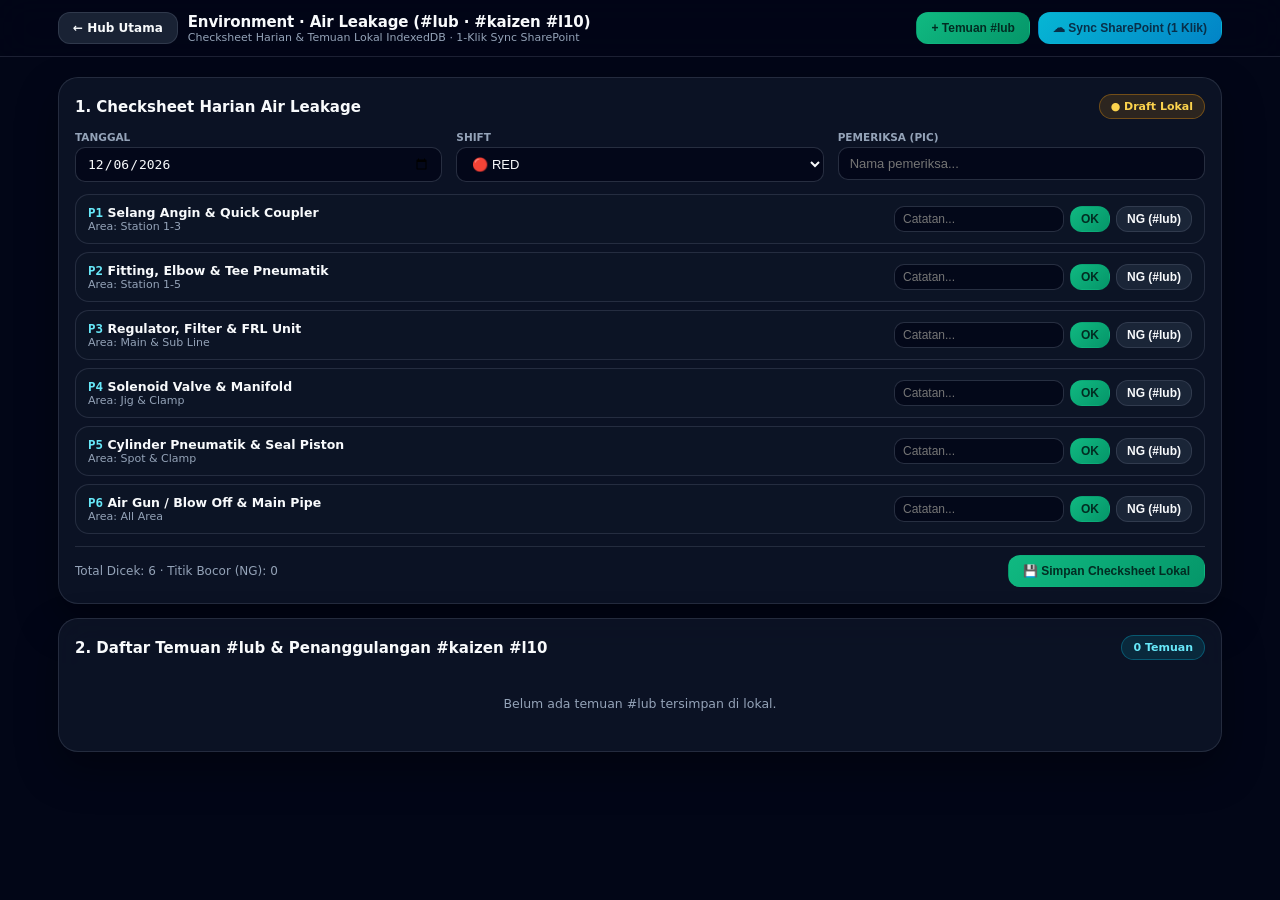
==== air-leakage.html @ 1fa0a95b "Initial release: UBnetwork-lite offline-first HTML/CSS/JS + IndexedDB + 1-Click Server Sync" ====
<!doctype html>
<html lang="id">
<head>
  <meta charset="utf-8" />
  <meta name="viewport" content="width=device-width, initial-scale=1" />
  <title>Environment · Air Leakage (#lub / #kaizen #l10) | UBnetwork Lite</title>
  <link rel="stylesheet" href="assets/app.css" />
</head>
<body>
  <header class="topbar">
    <div class="topbar-inner">
      <div class="brand">
        <a href="index.html" class="btn">← Hub Utama</a>
        <div>
          <div class="brand-title">Environment · Air Leakage (#lub · #kaizen #l10)</div>
          <div class="brand-sub">Checksheet Harian &amp; Temuan Lokal IndexedDB · 1-Klik Sync SharePoint</div>
        </div>
      </div>
      <div class="nav-right">
        <button id="btnAddFinding" class="btn btn-emerald" type="button">+ Temuan #lub</button>
        <button id="btnSyncAllAir" class="btn btn-cyan" type="button">☁ Sync SharePoint (1 Klik)</button>
      </div>
    </div>
  </header>

  <main class="container" style="display:grid;gap:14px">
    <!-- Checksheet Harian -->
    <section class="glass" style="padding:16px;display:grid;gap:12px">
      <div style="display:flex;justify-content:space-between;align-items:center;gap:10px;flex-wrap:wrap">
        <div style="font-size:15px;font-weight:900">1. Checksheet Harian Air Leakage</div>
        <span id="csSyncPill" class="pill pill-amber">● Draft Lokal</span>
      </div>
      <div class="grid-3">
        <div>
          <label style="font-size:10.5px;color:var(--muted);font-weight:700;display:block;margin-bottom:4px">TANGGAL</label>
          <input id="csDate" class="input mono" type="date" />
        </div>
        <div>
          <label style="font-size:10.5px;color:var(--muted);font-weight:700;display:block;margin-bottom:4px">SHIFT</label>
          <select id="csShift" class="select">
            <option value="red">🔴 RED</option>
            <option value="white">⚪ WHITE</option>
          </select>
        </div>
        <div>
          <label style="font-size:10.5px;color:var(--muted);font-weight:700;display:block;margin-bottom:4px">PEMERIKSA (PIC)</label>
          <input id="csInspector" class="input" placeholder="Nama pemeriksa..." />
        </div>
      </div>
      <div id="csRows" style="display:grid;gap:8px"></div>
      <div style="display:flex;justify-content:space-between;align-items:center;flex-wrap:wrap;gap:8px;padding-top:8px;border-top:1px solid var(--border)">
        <span id="csSummary" style="font-size:12px;color:var(--muted)">Total Dicek: 6 · NG: 0</span>
        <button id="btnSaveCs" class="btn btn-emerald" type="button">💾 Simpan Checksheet Lokal</button>
      </div>
    </section>

    <!-- Temuan #lub & Kaizen #l10 -->
    <section class="glass" style="padding:16px;display:grid;gap:12px">
      <div style="display:flex;justify-content:space-between;align-items:center;flex-wrap:wrap;gap:8px">
        <div style="font-size:15px;font-weight:900">2. Daftar Temuan #lub &amp; Penanggulangan #kaizen #l10</div>
        <span id="findCount" class="pill pill-cyan">0 Temuan</span>
      </div>
      <div id="findingsGrid" class="grid-2"></div>
    </section>
  </main>

  <!-- Modal Tambah/Edit Temuan #lub -->
  <div id="airModal" class="modal-backdrop">
    <div class="modal-card" style="display:grid;gap:10px">
      <div style="display:flex;justify-content:space-between;align-items:center;border-bottom:1px solid var(--border);padding-bottom:8px">
        <h3 id="modalTitle" style="margin:0;font-size:15px;font-weight:800">Tambah Temuan #lub</h3>
        <button id="btnCloseAir" class="btn" type="button" style="padding:4px 9px">✕</button>
      </div>
      <div class="grid-2">
        <div>
          <label style="font-size:10.5px;color:var(--muted);font-weight:700;display:block;margin-bottom:4px">Area / Station</label>
          <input id="fArea" class="input" placeholder="Station 2 Jig Clamp" />
        </div>
        <div>
          <label style="font-size:10.5px;color:var(--muted);font-weight:700;display:block;margin-bottom:4px">Pelapor</label>
          <input id="fMember" class="input" placeholder="Nama pelapor" />
        </div>
      </div>
      <div>
        <label style="font-size:10.5px;color:#fcd34d;font-weight:700;display:block;margin-bottom:4px">Problem Angin Bocor (#lub)</label>
        <textarea id="fProblem" class="textarea" rows="2" placeholder="#lub Selang angin bocor di fitting..."></textarea>
      </div>
      <div class="grid-3">
        <div>
          <label style="font-size:10.5px;color:var(--muted);font-weight:700;display:block;margin-bottom:4px">Tingkat</label>
          <select id="fSeverity" class="select"><option value="kecil">Kecil</option><option value="sedang" selected>Sedang</option><option value="besar">Besar</option></select>
        </div>
        <div>
          <label style="font-size:10.5px;color:var(--muted);font-weight:700;display:block;margin-bottom:4px">PIC</label>
          <input id="fPic" class="input" />
        </div>
        <div>
          <label style="font-size:10.5px;color:var(--muted);font-weight:700;display:block;margin-bottom:4px">Status</label>
          <select id="fStatus" class="select"><option value="open">Open</option><option value="progress">Progress</option><option value="closed">Closed</option></select>
        </div>
      </div>
      <div class="glass-soft" style="padding:10px;border-color:rgba(6,182,212,0.35);display:grid;gap:8px">
        <div style="font-size:11.5px;font-weight:800;color:#67e8f9">Penanggulangan &amp; Kaizen (#kaizen #l10)</div>
        <textarea id="fCm" class="textarea" rows="2" placeholder="Tindakan perbaikan (#kaizen #l10)..."></textarea>
        <input id="fKzTitle" class="input" placeholder="Judul Kaizen #l10 (opsional)" />
      </div>
      <div style="display:flex;justify-content:flex-end;gap:8px;margin-top:4px">
        <button id="btnCancelAir" class="btn" type="button">Batal</button>
        <button id="btnSaveAir" class="btn btn-emerald" type="button">💾 Simpan Lokal</button>
      </div>
    </div>
  </div>

  <script src="assets/db.js"></script>
  <script>
    (function () {
      var curCheck = null;
      var editingId = null;
      var csDate = document.getElementById('csDate');
      var csShift = document.getElementById('csShift');
      var csInspector = document.getElementById('csInspector');
      var csRows = document.getElementById('csRows');
      var modal = document.getElementById('airModal');

      function renderCheck() {
        var ngCount = (curCheck.items || []).filter(function (i) { return i.status === 'NG'; }).length;
        document.getElementById('csSummary').textContent = 'Total Dicek: ' + curCheck.items.length + ' · Titik Bocor (NG): ' + ngCount;
        var pill = document.getElementById('csSyncPill');
        pill.textContent = curCheck.syncStatus === 'synced' ? '✓ Tersinkron SharePoint' : '● Draft Lokal';
        pill.className = 'pill ' + (curCheck.syncStatus === 'synced' ? 'pill-emerald' : 'pill-amber');

        csRows.innerHTML = '';
        curCheck.items.forEach(function (it, idx) {
          var div = document.createElement('div');
          div.className = 'glass-soft';
          div.style.cssText = 'padding:10px 12px;display:flex;justify-content:space-between;align-items:center;gap:10px;flex-wrap:wrap';
          div.innerHTML =
            '<div><div style="font-size:12.5px;font-weight:800"><span class="mono" style="color:#67e8f9">' + it.code + '</span> ' + it.point + '</div>' +
            '<div style="font-size:11px;color:var(--muted)">Area: ' + it.area + '</div></div>' +
            '<div style="display:flex;align-items:center;gap:6px;flex-wrap:wrap">' +
              '<input data-i="' + idx + '" class="input cs-note" style="width:170px;padding:5px 8px;font-size:12px" placeholder="Catatan..." value="' + String(it.note || '').replace(/"/g, '&quot;') + '" />' +
              '<button data-i="' + idx + '" data-st="OK" class="btn ' + (it.status === 'OK' ? 'btn-emerald' : '') + ' cs-st" style="padding:5px 10px" type="button">OK</button>' +
              '<button data-i="' + idx + '" data-st="NG" class="btn ' + (it.status === 'NG' ? 'btn-rose' : '') + ' cs-st" style="padding:5px 10px" type="button">NG (#lub)</button>' +
              (it.status === 'NG' ? '<button data-i="' + idx + '" class="btn btn-purple cs-mk" style="padding:5px 9px" type="button">+ Input #lub</button>' : '') +
            '</div>';
          csRows.appendChild(div);
        });

        csRows.querySelectorAll('.cs-note').forEach(function (el) {
          el.onchange = function () {
            curCheck.items[parseInt(el.getAttribute('data-i'), 10)].note = el.value;
            curCheck.syncStatus = 'draft';
          };
        });
        csRows.querySelectorAll('.cs-st').forEach(function (b) {
          b.onclick = function () {
            curCheck.items[parseInt(b.getAttribute('data-i'), 10)].status = b.getAttribute('data-st');
            curCheck.syncStatus = 'draft';
            renderCheck();
          };
        });
        csRows.querySelectorAll('.cs-mk').forEach(function (b) {
          b.onclick = function () {
            var pt = curCheck.items[parseInt(b.getAttribute('data-i'), 10)];
            openModal(null, {
              area: pt.area,
              member: csInspector.value.trim(),
              problem: '#lub Kebocoran angin di ' + pt.point + ' (' + pt.area + ')' + (pt.note ? ': ' + pt.note : '')
            });
          };
        });
      }

      function loadCheck() {
        UBL.getAirCheck(csDate.value || UBL.wibToday(), csShift.value || 'red').then(function (doc) {
          curCheck = doc;
          csInspector.value = doc.inspector || '';
          renderCheck();
        });
      }

      function renderFindings() {
        UBL.listAirFindings().then(function (list) {
          document.getElementById('findCount').textContent = list.length + ' Temuan';
          var grid = document.getElementById('findingsGrid');
          if (!list.length) {
            grid.innerHTML = '<div style="grid-column:1/-1;text-align:center;padding:24px;color:var(--muted);font-size:12.5px">Belum ada temuan #lub tersimpan di lokal.</div>';
            return;
          }
          grid.innerHTML = '';
          list.forEach(function (it) {
            var card = document.createElement('div');
            card.className = 'glass-soft';
            card.style.cssText = 'padding:14px;display:grid;gap:8px';
            card.innerHTML =
              '<div style="display:flex;justify-content:space-between;align-items:center;gap:6px;flex-wrap:wrap">' +
                '<div style="display:flex;gap:6px;flex-wrap:wrap">' +
                  '<span class="pill pill-amber mono">#' + (it.remoteId || it.id) + '</span>' +
                  '<span class="pill ' + (it.status === 'closed' ? 'pill-emerald' : 'pill-rose') + '">' + String(it.status || 'open').toUpperCase() + '</span>' +
                  (it.countermeasure ? '<span class="pill pill-cyan">#kaizen #l10</span>' : '') +
                  '<span class="pill ' + (it.syncStatus === 'synced' ? 'pill-emerald' : 'pill-amber') + '">' + (it.syncStatus === 'synced' ? '✓ Synced' : '● Lokal') + '</span>' +
                '</div>' +
                '<span class="mono" style="font-size:11px;color:var(--muted)">' + it.date + '</span>' +
              '</div>' +
              '<div style="font-size:13px;font-weight:800">' + (it.area || 'Area Line') + '</div>' +
              '<div style="font-size:12px;color:#cbd5e1">' + it.problem + '</div>' +
              (it.countermeasure ? '<div style="font-size:11.5px;color:#6ee7b7;background:rgba(6,78,59,0.35);padding:8px;border-radius:10px"><b>#kaizen #l10:</b> ' + it.countermeasure + '</div>' : '') +
              '<div style="display:flex;justify-content:space-between;align-items:center;padding-top:6px;border-top:1px solid var(--border);font-size:11px;color:var(--muted)">' +
                '<span>Pelapor: ' + (it.member || '-') + ' · PIC: ' + (it.pic || '-') + '</span>' +
                '<div style="display:flex;gap:6px">' +
                  '<button data-id="' + it.id + '" class="btn f-edit" style="padding:4px 9px" type="button">Edit / #l10</button>' +
                  '<button data-id="' + it.id + '" class="btn btn-rose f-del" style="padding:4px 9px" type="button">Hapus</button>' +
                '</div>' +
              '</div>';
            grid.appendChild(card);
          });

          grid.querySelectorAll('.f-edit').forEach(function (b) {
            b.onclick = function () {
              var id = b.getAttribute('data-id');
              var found = list.find(function (x) { return x.id === id; });
              if (found) openModal(found);
            };
          });
          grid.querySelectorAll('.f-del').forEach(function (b) {
            b.onclick = function () {
              var id = b.getAttribute('data-id');
              if (!confirm('Hapus temuan lokal ini?')) return;
              UBL.deleteAirFinding(id).then(function () {
                UBL.toast('Temuan dihapus dari lokal.');
                renderFindings();
              });
            };
          });
        });
      }

      function openModal(existing, prefill) {
        editingId = existing ? existing.id : null;
        document.getElementById('modalTitle').textContent = existing ? ('Update Temuan #' + (existing.remoteId || existing.id)) : 'Tambah Temuan #lub';
        document.getElementById('fArea').value = (existing && existing.area) || (prefill && prefill.area) || '';
        document.getElementById('fMember').value = (existing && existing.member) || (prefill && prefill.member) || '';
        document.getElementById('fProblem').value = (existing && existing.problem) || (prefill && prefill.problem) || '';
        document.getElementById('fSeverity').value = (existing && existing.severity) || 'sedang';
        document.getElementById('fPic').value = (existing && existing.pic) || '';
        document.getElementById('fStatus').value = (existing && existing.status) || 'open';
        document.getElementById('fCm').value = (existing && existing.countermeasure) || '';
        document.getElementById('fKzTitle').value = (existing && existing.kaizenTitle) || '';
        modal.classList.add('open');
      }

      document.getElementById('btnAddFinding').onclick = function () { openModal(null); };
      document.getElementById('btnCloseAir').onclick = function () { modal.classList.remove('open'); };
      document.getElementById('btnCancelAir').onclick = function () { modal.classList.remove('open'); };

      document.getElementById('btnSaveAir').onclick = function () {
        var prob = document.getElementById('fProblem').value.trim();
        if (!prob) { UBL.toast('Problem angin bocor wajib diisi.'); return; }
        var cm = document.getElementById('fCm').value.trim();
        UBL.listAirFindings().then(function (all) {
          var ex = editingId ? all.find(function (x) { return x.id === editingId; }) : null;
          var doc = {
            id: ex ? ex.id : ('lub_local_' + Date.now()),
            remoteId: ex ? ex.remoteId : '',
            date: ex ? ex.date : (csDate.value || UBL.wibToday()),
            shift: ex ? ex.shift : (csShift.value || 'red'),
            area: document.getElementById('fArea').value.trim(),
            member: document.getElementById('fMember').value.trim(),
            problem: prob,
            severity: document.getElementById('fSeverity').value,
            pic: document.getElementById('fPic').value.trim(),
            status: document.getElementById('fStatus').value,
            countermeasure: cm,
            kaizenTitle: document.getElementById('fKzTitle').value.trim(),
            isKaizen: Boolean(cm),
            syncStatus: 'draft'
          };
          return UBL.saveAirFinding(doc);
        }).then(function () {
          modal.classList.remove('open');
          UBL.toast('Temuan #lub tersimpan di database lokal.');
          renderFindings();
        });
      };

      document.getElementById('btnSaveCs').onclick = function () {
        curCheck.inspector = csInspector.value.trim();
        curCheck.syncStatus = 'draft';
        UBL.saveAirCheck(curCheck).then(function () {
          UBL.toast('Checksheet harian tersimpan di lokal.');
          renderCheck();
        });
      };

      document.getElementById('btnSyncAllAir').onclick = function () {
        var btn = document.getElementById('btnSyncAllAir');
        btn.disabled = true;
        btn.textContent = '⏳ Sync SharePoint...';
        curCheck.inspector = csInspector.value.trim();
        UBL.saveAirCheck(curCheck).then(function () {
          return UBL.syncAirCheckToServer(curCheck);
        }).then(function () {
          return UBL.listAirFindings().then(function (all) {
            var drafts = all.filter(function (x) { return x.syncStatus !== 'synced'; });
            return drafts.reduce(function (p, it) {
              return p.then(function () { return UBL.syncAirFindingToServer(it); });
            }, Promise.resolve()).then(function () { return drafts.length; });
          });
        }).then(function (cnt) {
          UBL.toast('Sync selesai: Checksheet + ' + cnt + ' temuan #lub dikirim ke SharePoint.');
          renderCheck();
          renderFindings();
        }).finally(function () {
          btn.disabled = false;
          btn.textContent = '☁ Sync SharePoint (1 Klik)';
        });
      };

      csDate.value = UBL.wibToday();
      csDate.onchange = loadCheck;
      csShift.onchange = loadCheck;
      loadCheck();
      renderFindings();
    })();
  </script>
</body>
</html>
---- assets/app.css ----
:root {
  --bg: #020617;
  --surface: rgba(15, 23, 42, 0.76);
  --surface-soft: rgba(15, 23, 42, 0.52);
  --border: rgba(148, 163, 184, 0.18);
  --text: #f8fafc;
  --muted: #94a3b8;
  --emerald: #10b981;
  --cyan: #06b6d4;
  --purple: #9333ea;
  --rose: #f43f5e;
  --amber: #f59e0b;
  --blue: #3b82f6;
}

* { box-sizing: border-box; }
html, body {
  margin: 0;
  padding: 0;
  min-height: 100vh;
  background: var(--bg);
  color: var(--text);
  font-family: 'Segoe UI', system-ui, -apple-system, Roboto, sans-serif;
  -webkit-font-smoothing: antialiased;
}

body::before {
  content: '';
  position: fixed;
  inset: 0;
  z-index: -1;
  background:
    radial-gradient(circle at 12% 10%, rgba(16, 185, 129, 0.16), transparent 36%),
    radial-gradient(circle at 88% 12%, rgba(59, 130, 246, 0.16), transparent 38%),
    radial-gradient(circle at 50% 92%, rgba(147, 51, 234, 0.14), transparent 42%),
    linear-gradient(180deg, #020617 0%, #0b1120 100%);
}

a { color: inherit; text-decoration: none; }

.topbar {
  position: sticky;
  top: 0;
  z-index: 40;
  backdrop-filter: blur(18px);
  background: rgba(2, 6, 23, 0.82);
  border-bottom: 1px solid var(--border);
}
.topbar-inner {
  max-width: 1200px;
  margin: 0 auto;
  padding: 12px 18px;
  display: flex;
  align-items: center;
  justify-content: space-between;
  gap: 12px;
  flex-wrap: wrap;
}
.brand {
  display: flex;
  align-items: center;
  gap: 10px;
}
.brand-logo {
  width: 36px;
  height: 36px;
  border-radius: 12px;
  background: linear-gradient(135deg, #10b981, #06b6d4);
  display: grid;
  place-items: center;
  font-weight: 900;
  font-size: 14px;
  color: #020617;
  box-shadow: 0 8px 24px rgba(16, 185, 129, 0.3);
}
.brand-title { font-weight: 800; font-size: 15px; letter-spacing: -0.01em; }
.brand-sub { font-size: 11px; color: var(--muted); }

.nav-right {
  display: flex;
  align-items: center;
  gap: 8px;
  flex-wrap: wrap;
}

.container {
  max-width: 1200px;
  margin: 0 auto;
  padding: 20px 18px 48px;
}

.glass {
  background: var(--surface);
  border: 1px solid var(--border);
  backdrop-filter: blur(16px);
  border-radius: 20px;
  box-shadow: 0 18px 40px rgba(0, 0, 0, 0.35);
}
.glass-soft {
  background: var(--surface-soft);
  border: 1px solid var(--border);
  border-radius: 14px;
}

.pill {
  display: inline-flex;
  align-items: center;
  gap: 6px;
  padding: 5px 11px;
  border-radius: 999px;
  font-size: 11px;
  font-weight: 700;
  border: 1px solid var(--border);
  background: rgba(15, 23, 42, 0.7);
  color: #e2e8f0;
}
.pill-emerald { background: rgba(16, 185, 129, 0.14); border-color: rgba(16, 185, 129, 0.35); color: #6ee7b7; }
.pill-amber { background: rgba(245, 158, 11, 0.14); border-color: rgba(245, 158, 11, 0.35); color: #fcd34d; }
.pill-rose { background: rgba(244, 63, 94, 0.14); border-color: rgba(244, 63, 94, 0.35); color: #fda4af; }
.pill-cyan { background: rgba(6, 182, 212, 0.14); border-color: rgba(6, 182, 212, 0.35); color: #67e8f9; }
.pill-purple { background: rgba(147, 51, 234, 0.16); border-color: rgba(168, 85, 247, 0.4); color: #d8b4fe; }

.btn {
  display: inline-flex;
  align-items: center;
  justify-content: center;
  gap: 6px;
  padding: 8px 14px;
  border-radius: 12px;
  border: 1px solid var(--border);
  background: rgba(30, 41, 59, 0.85);
  color: #f8fafc;
  font-size: 12px;
  font-weight: 700;
  cursor: pointer;
  transition: transform 0.12s ease, background 0.15s ease, border-color 0.15s ease;
}
.btn:hover { background: rgba(51, 65, 85, 0.9); border-color: rgba(148, 163, 184, 0.35); }
.btn:active { transform: scale(0.97); }
.btn:disabled { opacity: 0.55; cursor: not-allowed; }
.btn-emerald { background: linear-gradient(135deg, #10b981, #059669); border-color: transparent; color: #022c22; }
.btn-emerald:hover { background: linear-gradient(135deg, #34d399, #10b981); }
.btn-purple { background: linear-gradient(135deg, #9333ea, #7e22ce); border-color: transparent; color: #fff; }
.btn-purple:hover { background: linear-gradient(135deg, #a855f7, #9333ea); }
.btn-cyan { background: linear-gradient(135deg, #06b6d4, #0284c7); border-color: transparent; color: #082f49; }
.btn-rose { background: rgba(244, 63, 94, 0.18); border-color: rgba(244, 63, 94, 0.4); color: #fda4af; }

.section-label {
  font-size: 11px;
  font-weight: 800;
  text-transform: uppercase;
  letter-spacing: 0.1em;
  color: var(--muted);
  margin: 22px 0 10px;
}

.grid-3 { display: grid; grid-template-columns: repeat(3, minmax(0, 1fr)); gap: 14px; }
.grid-2 { display: grid; grid-template-columns: repeat(2, minmax(0, 1fr)); gap: 14px; }
.grid-4 { display: grid; grid-template-columns: repeat(4, minmax(0, 1fr)); gap: 12px; }
@media (max-width: 900px) { .grid-3, .grid-4 { grid-template-columns: repeat(2, minmax(0, 1fr)); } }
@media (max-width: 600px) { .grid-3, .grid-2, .grid-4 { grid-template-columns: 1fr; } }

.hub-card {
  display: flex;
  flex-direction: column;
  justify-content: space-between;
  padding: 18px;
  border-radius: 20px;
  background: var(--surface);
  border: 1px solid var(--border);
  transition: transform 0.16s ease, border-color 0.16s ease, box-shadow 0.16s ease;
  cursor: pointer;
}
.hub-card:hover {
  transform: translateY(-2px);
  border-color: rgba(16, 185, 129, 0.45);
  box-shadow: 0 20px 44px rgba(0, 0, 0, 0.45);
}
.hub-card.disabled { opacity: 0.55; cursor: default; }
.hub-card.disabled:hover { transform: none; border-color: var(--border); box-shadow: none; }

.icon-box {
  width: 44px;
  height: 44px;
  border-radius: 14px;
  display: grid;
  place-items: center;
  font-weight: 900;
  font-size: 18px;
  color: #fff;
}
.g-emerald { background: linear-gradient(135deg, #10b981, #0d9488); }
.g-blue { background: linear-gradient(135deg, #2563eb, #06b6d4); }
.g-rose { background: linear-gradient(135deg, #ef4444, #f97316); }
.g-amber { background: linear-gradient(135deg, #f59e0b, #ea580c); }
.g-purple { background: linear-gradient(135deg, #9333ea, #6366f1); }
.g-teal { background: linear-gradient(135deg, #14b8a6, #22c55e); }

.input, .select, .textarea {
  width: 100%;
  background: rgba(2, 6, 23, 0.8);
  border: 1px solid rgba(148, 163, 184, 0.25);
  border-radius: 10px;
  color: #f8fafc;
  padding: 8px 11px;
  font-size: 13px;
  outline: none;
}
.input:focus, .select:focus, .textarea:focus {
  border-color: #10b981;
  box-shadow: 0 0 0 2px rgba(16, 185, 129, 0.2);
}
.mono { font-family: ui-monospace, SFMono-Regular, Consolas, monospace; }

table { width: 100%; border-collapse: collapse; font-size: 12.5px; }
th, td {
  padding: 8px 10px;
  border-bottom: 1px solid rgba(148, 163, 184, 0.14);
  text-align: left;
}
th {
  font-size: 10.5px;
  text-transform: uppercase;
  letter-spacing: 0.06em;
  color: var(--muted);
  background: rgba(2, 6, 23, 0.55);
}

.modal-backdrop {
  position: fixed;
  inset: 0;
  z-index: 60;
  background: rgba(0, 0, 0, 0.78);
  backdrop-filter: blur(6px);
  display: none;
  align-items: center;
  justify-content: center;
  padding: 16px;
}
.modal-backdrop.open { display: flex; }
.modal-card {
  width: 100%;
  max-width: 460px;
  max-height: 90vh;
  overflow-y: auto;
  background: #0f172a;
  border: 1px solid rgba(148, 163, 184, 0.25);
  border-radius: 22px;
  padding: 20px;
  box-shadow: 0 24px 60px rgba(0, 0, 0, 0.6);
}

.toast {
  position: fixed;
  right: 20px;
  bottom: 20px;
  z-index: 80;
  padding: 11px 16px;
  border-radius: 14px;
  background: #0f172a;
  border: 1px solid rgba(16, 185, 129, 0.45);
  color: #ecfdf5;
  font-size: 12.5px;
  font-weight: 700;
  box-shadow: 0 16px 36px rgba(0, 0, 0, 0.5);
  display: none;
}
.toast.show { display: block; }
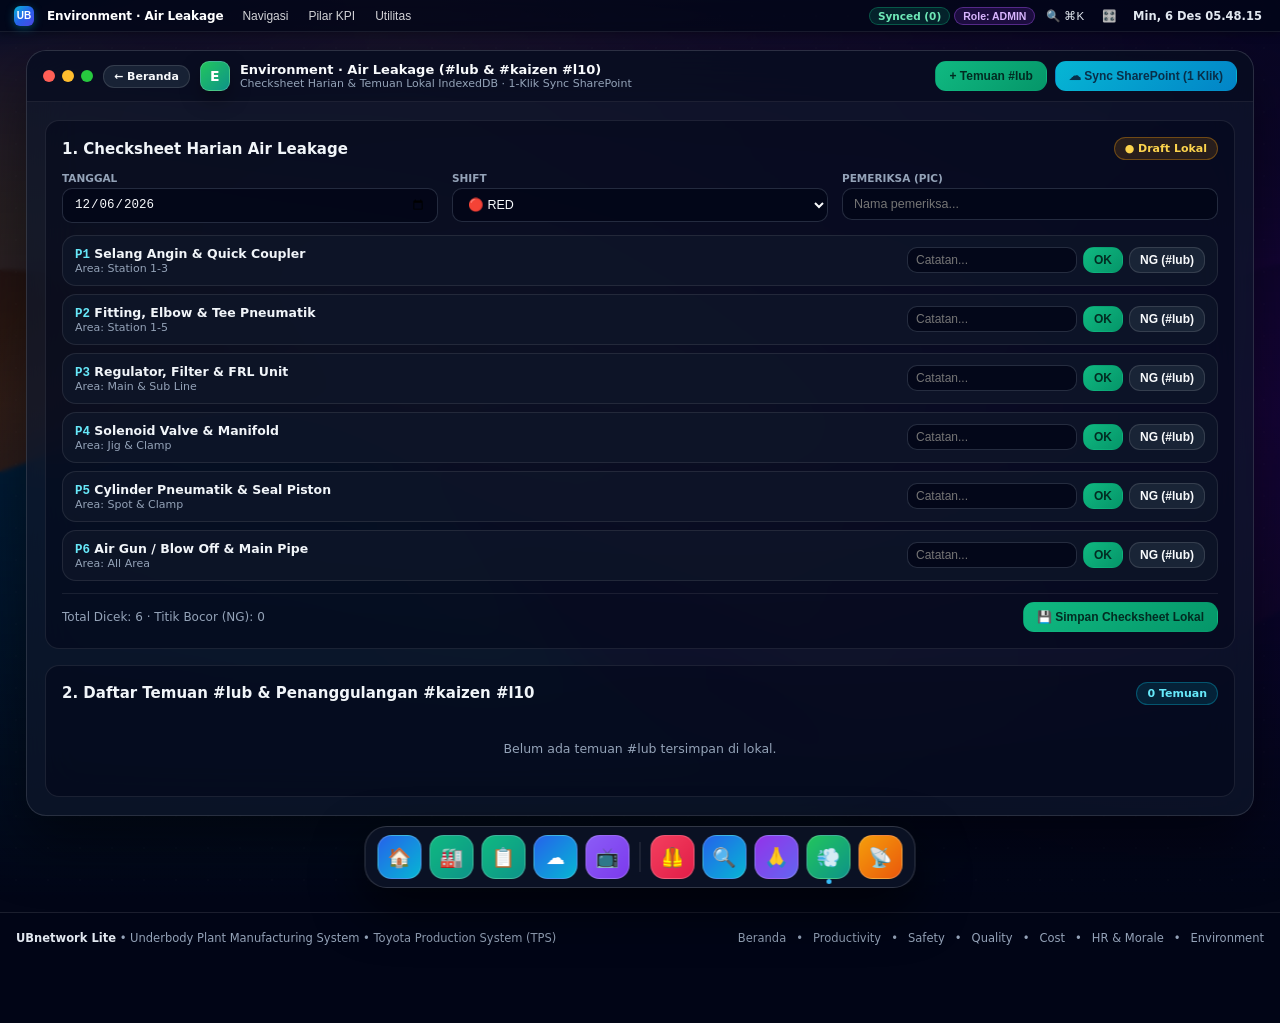
==== commit 834578ad: "feat(ui): 100% macOS Desktop & i-Reporter Canvas parity across all offline HTML pages" ====
--- a/air-leakage.html
+++ b/air-leakage.html
@@ -4,70 +4,78 @@
   <meta charset="utf-8" />
   <meta name="viewport" content="width=device-width, initial-scale=1" />
   <title>Environment · Air Leakage (#lub / #kaizen #l10) | UBnetwork Lite</title>
-  <link rel="stylesheet" href="assets/app.css" />
+  <link rel="stylesheet" href="assets/macos.css" />
 </head>
 <body>
-  <header class="topbar">
-    <div class="topbar-inner">
-      <div class="brand">
-        <a href="index.html" class="btn">← Hub Utama</a>
-        <div>
-          <div class="brand-title">Environment · Air Leakage (#lub · #kaizen #l10)</div>
-          <div class="brand-sub">Checksheet Harian &amp; Temuan Lokal IndexedDB · 1-Klik Sync SharePoint</div>
-        </div>
-      </div>
-      <div class="nav-right">
-        <button id="btnAddFinding" class="btn btn-emerald" type="button">+ Temuan #lub</button>
-        <button id="btnSyncAllAir" class="btn btn-cyan" type="button">☁ Sync SharePoint (1 Klik)</button>
-      </div>
-    </div>
-  </header>
-
-  <main class="container" style="display:grid;gap:14px">
-    <!-- Checksheet Harian -->
-    <section class="glass" style="padding:16px;display:grid;gap:12px">
-      <div style="display:flex;justify-content:space-between;align-items:center;gap:10px;flex-wrap:wrap">
-        <div style="font-size:15px;font-weight:900">1. Checksheet Harian Air Leakage</div>
-        <span id="csSyncPill" class="pill pill-amber">● Draft Lokal</span>
-      </div>
-      <div class="grid-3">
-        <div>
-          <label style="font-size:10.5px;color:var(--muted);font-weight:700;display:block;margin-bottom:4px">TANGGAL</label>
-          <input id="csDate" class="input mono" type="date" />
-        </div>
-        <div>
-          <label style="font-size:10.5px;color:var(--muted);font-weight:700;display:block;margin-bottom:4px">SHIFT</label>
-          <select id="csShift" class="select">
-            <option value="red">🔴 RED</option>
-            <option value="white">⚪ WHITE</option>
-          </select>
-        </div>
-        <div>
-          <label style="font-size:10.5px;color:var(--muted);font-weight:700;display:block;margin-bottom:4px">PEMERIKSA (PIC)</label>
-          <input id="csInspector" class="input" placeholder="Nama pemeriksa..." />
-        </div>
-      </div>
-      <div id="csRows" style="display:grid;gap:8px"></div>
-      <div style="display:flex;justify-content:space-between;align-items:center;flex-wrap:wrap;gap:8px;padding-top:8px;border-top:1px solid var(--border)">
-        <span id="csSummary" style="font-size:12px;color:var(--muted)">Total Dicek: 6 · NG: 0</span>
-        <button id="btnSaveCs" class="btn btn-emerald" type="button">💾 Simpan Checksheet Lokal</button>
-      </div>
-    </section>
-
-    <!-- Temuan #lub & Kaizen #l10 -->
-    <section class="glass" style="padding:16px;display:grid;gap:12px">
-      <div style="display:flex;justify-content:space-between;align-items:center;flex-wrap:wrap;gap:8px">
-        <div style="font-size:15px;font-weight:900">2. Daftar Temuan #lub &amp; Penanggulangan #kaizen #l10</div>
-        <span id="findCount" class="pill pill-cyan">0 Temuan</span>
-      </div>
-      <div id="findingsGrid" class="grid-2"></div>
+  <main class="desktop-main">
+    <section class="mac-window">
+      <div class="mac-titlebar">
+        <div class="mac-title-left">
+          <div class="tl-dots">
+            <a href="index.html" class="tl-dot tl-red" title="Kembali ke Beranda"></a>
+            <span class="tl-dot tl-yellow"></span>
+            <span class="tl-dot tl-green"></span>
+          </div>
+          <a href="index.html" class="btn" style="padding:4px 10px;font-size:11px">← Beranda</a>
+          <div class="icon-box g-teal" style="width:30px;height:30px;border-radius:9px;font-size:14px">E</div>
+          <div>
+            <div class="mac-win-title">Environment · Air Leakage (#lub &amp; #kaizen #l10)</div>
+            <div class="mac-win-sub">Checksheet Harian &amp; Temuan Lokal IndexedDB · 1-Klik Sync SharePoint</div>
+          </div>
+        </div>
+        <div style="display:flex;gap:8px;flex-wrap:wrap">
+          <button id="btnAddFinding" class="btn btn-emerald" type="button">+ Temuan #lub</button>
+          <button id="btnSyncAllAir" class="btn btn-cyan" type="button">☁ Sync SharePoint (1 Klik)</button>
+        </div>
+      </div>
+
+      <div class="mac-win-body" style="display:grid;gap:16px">
+        <!-- Checksheet Harian -->
+        <section class="glass-soft" style="padding:16px;display:grid;gap:12px">
+          <div style="display:flex;justify-content:space-between;align-items:center;gap:10px;flex-wrap:wrap">
+            <div style="font-size:15px;font-weight:900">1. Checksheet Harian Air Leakage</div>
+            <span id="csSyncPill" class="pill pill-amber">● Draft Lokal</span>
+          </div>
+          <div class="grid-3">
+            <div>
+              <label style="font-size:10.5px;color:var(--muted);font-weight:700;display:block;margin-bottom:4px">TANGGAL</label>
+              <input id="csDate" class="input mono" type="date" />
+            </div>
+            <div>
+              <label style="font-size:10.5px;color:var(--muted);font-weight:700;display:block;margin-bottom:4px">SHIFT</label>
+              <select id="csShift" class="select">
+                <option value="red">🔴 RED</option>
+                <option value="white">⚪ WHITE</option>
+              </select>
+            </div>
+            <div>
+              <label style="font-size:10.5px;color:var(--muted);font-weight:700;display:block;margin-bottom:4px">PEMERIKSA (PIC)</label>
+              <input id="csInspector" class="input" placeholder="Nama pemeriksa..." />
+            </div>
+          </div>
+          <div id="csRows" style="display:grid;gap:8px"></div>
+          <div style="display:flex;justify-content:space-between;align-items:center;flex-wrap:wrap;gap:8px;padding-top:8px;border-top:1px solid rgba(255,255,255,0.08)">
+            <span id="csSummary" style="font-size:12px;color:var(--muted)">Total Dicek: 6 · NG: 0</span>
+            <button id="btnSaveCs" class="btn btn-emerald" type="button">💾 Simpan Checksheet Lokal</button>
+          </div>
+        </section>
+
+        <!-- Temuan #lub & Kaizen #l10 -->
+        <section class="glass-soft" style="padding:16px;display:grid;gap:12px">
+          <div style="display:flex;justify-content:space-between;align-items:center;flex-wrap:wrap;gap:8px">
+            <div style="font-size:15px;font-weight:900">2. Daftar Temuan #lub &amp; Penanggulangan #kaizen #l10</div>
+            <span id="findCount" class="pill pill-cyan">0 Temuan</span>
+          </div>
+          <div id="findingsGrid" class="grid-2"></div>
+        </section>
+      </div>
     </section>
   </main>
 
   <!-- Modal Tambah/Edit Temuan #lub -->
   <div id="airModal" class="modal-backdrop">
     <div class="modal-card" style="display:grid;gap:10px">
-      <div style="display:flex;justify-content:space-between;align-items:center;border-bottom:1px solid var(--border);padding-bottom:8px">
+      <div style="display:flex;justify-content:space-between;align-items:center;border-bottom:1px solid rgba(255,255,255,0.1);padding-bottom:8px">
         <h3 id="modalTitle" style="margin:0;font-size:15px;font-weight:800">Tambah Temuan #lub</h3>
         <button id="btnCloseAir" class="btn" type="button" style="padding:4px 9px">✕</button>
       </div>
@@ -112,8 +120,10 @@
   </div>
 
   <script src="assets/db.js"></script>
+  <script src="assets/macos.js"></script>
   <script>
     (function () {
+      MacOS.injectChrome({ title: 'Environment · Air Leakage' });
       var curCheck = null;
       var editingId = null;
       var csDate = document.getElementById('csDate');
@@ -133,7 +143,7 @@
         curCheck.items.forEach(function (it, idx) {
           var div = document.createElement('div');
           div.className = 'glass-soft';
-          div.style.cssText = 'padding:10px 12px;display:flex;justify-content:space-between;align-items:center;gap:10px;flex-wrap:wrap';
+          div.style.cssText = 'padding:10px 12px;display:flex;justify-content:space-between;align-items:center;gap:10px;flex-wrap:wrap;background:rgba(15,23,42,0.75)';
           div.innerHTML =
             '<div><div style="font-size:12.5px;font-weight:800"><span class="mono" style="color:#67e8f9">' + it.code + '</span> ' + it.point + '</div>' +
             '<div style="font-size:11px;color:var(--muted)">Area: ' + it.area + '</div></div>' +
@@ -191,7 +201,7 @@
           list.forEach(function (it) {
             var card = document.createElement('div');
             card.className = 'glass-soft';
-            card.style.cssText = 'padding:14px;display:grid;gap:8px';
+            card.style.cssText = 'padding:14px;display:grid;gap:8px;background:rgba(15,23,42,0.75)';
             card.innerHTML =
               '<div style="display:flex;justify-content:space-between;align-items:center;gap:6px;flex-wrap:wrap">' +
                 '<div style="display:flex;gap:6px;flex-wrap:wrap">' +
@@ -205,7 +215,7 @@
               '<div style="font-size:13px;font-weight:800">' + (it.area || 'Area Line') + '</div>' +
               '<div style="font-size:12px;color:#cbd5e1">' + it.problem + '</div>' +
               (it.countermeasure ? '<div style="font-size:11.5px;color:#6ee7b7;background:rgba(6,78,59,0.35);padding:8px;border-radius:10px"><b>#kaizen #l10:</b> ' + it.countermeasure + '</div>' : '') +
-              '<div style="display:flex;justify-content:space-between;align-items:center;padding-top:6px;border-top:1px solid var(--border);font-size:11px;color:var(--muted)">' +
+              '<div style="display:flex;justify-content:space-between;align-items:center;padding-top:6px;border-top:1px solid rgba(255,255,255,0.08);font-size:11px;color:var(--muted)">' +
                 '<span>Pelapor: ' + (it.member || '-') + ' · PIC: ' + (it.pic || '-') + '</span>' +
                 '<div style="display:flex;gap:6px">' +
                   '<button data-id="' + it.id + '" class="btn f-edit" style="padding:4px 9px" type="button">Edit / #l10</button>' +
--- a/assets/macos.css
+++ b/assets/macos.css
@@ -0,0 +1,535 @@
+/* UBnetwork-lite Shared macOS Desktop Design System (100% Visual Parity with UBnetwork) */
+:root {
+  --bg: #020617;
+  --surface: rgba(15, 23, 42, 0.72);
+  --surface-strong: rgba(15, 23, 42, 0.88);
+  --surface-soft: rgba(15, 23, 42, 0.52);
+  --border: rgba(255, 255, 255, 0.11);
+  --border-strong: rgba(255, 255, 255, 0.18);
+  --text: #f1f5f9;
+  --muted: #94a3b8;
+  --cyan: #06b6d4;
+  --emerald: #10b981;
+  --purple: #9333ea;
+  --rose: #f43f5e;
+  --amber: #f59e0b;
+  --blue: #3b82f6;
+}
+
+*, *::before, *::after { box-sizing: border-box; }
+html, body {
+  margin: 0;
+  padding: 0;
+  min-height: 100vh;
+  background: var(--bg);
+  color: var(--text);
+  font-family: ui-sans-serif, system-ui, -apple-system, 'Segoe UI', Roboto, Arial, sans-serif;
+  -webkit-font-smoothing: antialiased;
+  overflow-x: hidden;
+}
+a { color: inherit; text-decoration: none; }
+.mono { font-family: ui-monospace, SFMono-Regular, Menlo, Monaco, Consolas, monospace; }
+
+/* 1. macOS GRAPHIC WALLPAPER BACKGROUND */
+.macos-bg {
+  position: fixed;
+  inset: 0;
+  z-index: 0;
+  pointer-events: none;
+  overflow: hidden;
+  user-select: none;
+}
+.macos-bg-img {
+  position: absolute;
+  inset: 0;
+  background-image: url('macos-wallpaper.jpg');
+  background-size: cover;
+  background-position: center;
+  background-repeat: no-repeat;
+}
+.macos-bg-frost {
+  position: absolute;
+  inset: 0;
+  background: rgba(2, 6, 23, 0.65);
+  backdrop-filter: blur(2px);
+  -webkit-backdrop-filter: blur(2px);
+}
+.macos-bg-veil {
+  position: absolute;
+  inset: 0;
+  background: linear-gradient(to top, #020617 0%, rgba(2, 6, 23, 0.42) 55%, rgba(2, 6, 23, 0.72) 100%);
+}
+.macos-bg-mesh {
+  position: absolute;
+  inset: 0;
+  opacity: 0.025;
+  background-image: radial-gradient(rgba(255, 255, 255, 0.45) 1px, transparent 1px);
+  background-size: 32px 32px;
+}
+
+/* 2. macOS TOP MENU BAR (Sticky Top 0, 32px) */
+.macos-menubar {
+  position: sticky;
+  top: 0;
+  z-index: 50;
+  height: 32px;
+  background: rgba(2, 6, 23, 0.72);
+  backdrop-filter: blur(24px);
+  -webkit-backdrop-filter: blur(24px);
+  border-bottom: 1px solid rgba(255, 255, 255, 0.08);
+  padding: 0 12px;
+  display: flex;
+  align-items: center;
+  justify-content: space-between;
+  font-size: 12px;
+  user-select: none;
+  box-shadow: 0 2px 10px rgba(0, 0, 0, 0.35);
+}
+.mb-left, .mb-right {
+  display: flex;
+  align-items: center;
+  gap: 4px;
+  min-width: 0;
+}
+.mb-logo-btn {
+  display: inline-flex;
+  align-items: center;
+  justify-content: center;
+  padding: 2px;
+  border-radius: 6px;
+  border: none;
+  background: transparent;
+  cursor: pointer;
+}
+.mb-logo-btn:hover { background: rgba(255, 255, 255, 0.1); }
+.mb-logo-box {
+  width: 20px;
+  height: 20px;
+  border-radius: 6px;
+  background: linear-gradient(135deg, #06b6d4, #2563eb, #4f46e5);
+  display: grid;
+  place-items: center;
+  font-size: 10px;
+  font-weight: 900;
+  color: #fff;
+  box-shadow: 0 2px 8px rgba(6, 182, 212, 0.35);
+}
+.mb-brand {
+  font-weight: 800;
+  color: #fff;
+  letter-spacing: -0.01em;
+  padding: 2px 7px;
+  border-radius: 6px;
+}
+.mb-brand:hover { background: rgba(255, 255, 255, 0.1); }
+
+.mb-menu-wrap { position: relative; }
+.mb-item {
+  padding: 2px 8px;
+  border-radius: 6px;
+  border: none;
+  background: transparent;
+  color: rgba(255, 255, 255, 0.82);
+  font-size: 12px;
+  font-weight: 500;
+  cursor: pointer;
+  transition: background 0.12s, color 0.12s;
+}
+.mb-item:hover, .mb-item.active {
+  background: rgba(255, 255, 255, 0.14);
+  color: #fff;
+}
+.mb-dropdown {
+  position: absolute;
+  top: calc(100% + 5px);
+  left: 0;
+  min-width: 225px;
+  background: rgba(15, 23, 42, 0.96);
+  backdrop-filter: blur(24px);
+  -webkit-backdrop-filter: blur(24px);
+  border: 1px solid rgba(255, 255, 255, 0.15);
+  border-radius: 12px;
+  box-shadow: 0 20px 50px rgba(0, 0, 0, 0.65);
+  padding: 4px;
+  display: none;
+  z-index: 70;
+}
+.mb-dropdown.open { display: block; }
+.mb-drop-link {
+  display: flex;
+  align-items: center;
+  justify-content: space-between;
+  gap: 8px;
+  width: 100%;
+  text-align: left;
+  padding: 6px 10px;
+  border-radius: 8px;
+  border: none;
+  background: transparent;
+  color: #e2e8f0;
+  font-size: 12px;
+  cursor: pointer;
+  transition: background 0.12s, color 0.12s;
+}
+.mb-drop-link:hover {
+  background: #06b6d4;
+  color: #020617;
+  font-weight: 600;
+}
+.mb-drop-sep { height: 1px; background: rgba(255, 255, 255, 0.1); margin: 4px 8px; }
+.mb-kbd { font-size: 10px; opacity: 0.7; font-family: ui-monospace, Consolas, monospace; }
+
+.mb-pill {
+  display: inline-flex;
+  align-items: center;
+  gap: 5px;
+  padding: 2px 8px;
+  border-radius: 999px;
+  font-size: 10.5px;
+  font-weight: 700;
+  border: 1px solid rgba(255, 255, 255, 0.12);
+  background: rgba(255, 255, 255, 0.06);
+  color: #e2e8f0;
+  cursor: pointer;
+}
+.mb-pill.emerald { background: rgba(16, 185, 129, 0.16); border-color: rgba(16, 185, 129, 0.35); color: #6ee7b7; }
+.mb-pill.amber { background: rgba(245, 158, 11, 0.16); border-color: rgba(245, 158, 11, 0.35); color: #fcd34d; }
+.mb-pill.purple { background: rgba(147, 51, 234, 0.18); border-color: rgba(168, 85, 247, 0.4); color: #d8b4fe; }
+
+.mb-icon-btn {
+  display: inline-flex;
+  align-items: center;
+  gap: 4px;
+  padding: 3px 7px;
+  border-radius: 6px;
+  border: none;
+  background: transparent;
+  color: #e2e8f0;
+  font-size: 11.5px;
+  cursor: pointer;
+}
+.mb-icon-btn:hover { background: rgba(255, 255, 255, 0.12); }
+.mb-clock {
+  font-size: 11.5px;
+  font-weight: 600;
+  color: #e2e8f0;
+  padding: 2px 6px;
+  font-variant-numeric: tabular-nums;
+}
+
+/* 3. MAIN DESKTOP CONTAINER & FINDER WINDOW */
+.desktop-main {
+  position: relative;
+  z-index: 10;
+  flex: 1;
+  max-width: 1260px;
+  width: 100%;
+  margin: 0 auto;
+  padding: 18px 16px 96px;
+  display: flex;
+  flex-direction: column;
+  gap: 16px;
+}
+
+.mac-window {
+  background: rgba(15, 23, 42, 0.72);
+  backdrop-filter: blur(24px);
+  -webkit-backdrop-filter: blur(24px);
+  border: 1px solid rgba(255, 255, 255, 0.12);
+  border-radius: 20px;
+  box-shadow: 0 24px 60px rgba(0, 0, 0, 0.52);
+  overflow: hidden;
+}
+.mac-titlebar {
+  display: flex;
+  align-items: center;
+  justify-content: space-between;
+  gap: 10px;
+  padding: 10px 16px;
+  background: rgba(2, 6, 23, 0.45);
+  border-bottom: 1px solid rgba(255, 255, 255, 0.08);
+  flex-wrap: wrap;
+}
+.mac-title-left {
+  display: flex;
+  align-items: center;
+  gap: 10px;
+}
+.tl-dots {
+  display: inline-flex;
+  align-items: center;
+  gap: 7px;
+}
+.tl-dot {
+  width: 12px;
+  height: 12px;
+  border-radius: 999px;
+  display: inline-block;
+  border: none;
+  padding: 0;
+  cursor: pointer;
+}
+.tl-red { background: #ff5f56; }
+.tl-yellow { background: #ffbd2e; }
+.tl-green { background: #27c93f; }
+.tl-dot:hover { filter: brightness(1.15); }
+
+.mac-win-title {
+  font-size: 13px;
+  font-weight: 800;
+  color: #f8fafc;
+  display: flex;
+  align-items: center;
+  gap: 8px;
+}
+.mac-win-sub { font-size: 11px; color: var(--muted); font-weight: 500; }
+.mac-win-body { padding: 18px; }
+.mac-win-body.collapsed { display: none; }
+
+/* 4. CARDS, PILLS, BUTTONS, INPUTS */
+.glass {
+  background: var(--surface);
+  border: 1px solid var(--border);
+  backdrop-filter: blur(20px);
+  -webkit-backdrop-filter: blur(20px);
+  border-radius: 20px;
+  box-shadow: 0 18px 40px rgba(0, 0, 0, 0.35);
+}
+.glass-soft {
+  background: rgba(2, 6, 23, 0.48);
+  border: 1px solid rgba(255, 255, 255, 0.09);
+  border-radius: 14px;
+}
+
+.pill {
+  display: inline-flex;
+  align-items: center;
+  gap: 5px;
+  padding: 4px 10px;
+  border-radius: 999px;
+  font-size: 11px;
+  font-weight: 700;
+  border: 1px solid var(--border);
+  background: rgba(15, 23, 42, 0.72);
+  color: #cbd5e1;
+}
+.pill-emerald { background: rgba(16, 185, 129, 0.14); border-color: rgba(16, 185, 129, 0.35); color: #6ee7b7; }
+.pill-amber { background: rgba(245, 158, 11, 0.14); border-color: rgba(245, 158, 11, 0.35); color: #fcd34d; }
+.pill-rose { background: rgba(244, 63, 94, 0.14); border-color: rgba(244, 63, 94, 0.35); color: #fda4af; }
+.pill-cyan { background: rgba(6, 182, 212, 0.14); border-color: rgba(6, 182, 212, 0.35); color: #67e8f9; }
+.pill-purple { background: rgba(147, 51, 234, 0.16); border-color: rgba(168, 85, 247, 0.4); color: #d8b4fe; }
+.pill-blue { background: rgba(59, 130, 246, 0.16); border-color: rgba(59, 130, 246, 0.4); color: #93c5fd; }
+
+.btn {
+  display: inline-flex;
+  align-items: center;
+  justify-content: center;
+  gap: 6px;
+  padding: 7px 13px;
+  border-radius: 11px;
+  border: 1px solid rgba(255, 255, 255, 0.12);
+  background: rgba(30, 41, 59, 0.78);
+  color: #f8fafc;
+  font-size: 12px;
+  font-weight: 700;
+  cursor: pointer;
+  transition: transform 0.12s, background 0.15s, border-color 0.15s;
+}
+.btn:hover { background: rgba(51, 65, 85, 0.9); border-color: rgba(255, 255, 255, 0.25); }
+.btn:active { transform: scale(0.97); }
+.btn:disabled { opacity: 0.55; cursor: not-allowed; }
+.btn-emerald { background: linear-gradient(135deg, #10b981, #059669); border-color: transparent; color: #022c22; }
+.btn-emerald:hover { background: linear-gradient(135deg, #34d399, #10b981); }
+.btn-cyan { background: linear-gradient(135deg, #06b6d4, #0284c7); border-color: transparent; color: #082f49; }
+.btn-purple { background: linear-gradient(135deg, #9333ea, #7e22ce); border-color: transparent; color: #fff; }
+.btn-rose { background: rgba(244, 63, 94, 0.18); border-color: rgba(244, 63, 94, 0.4); color: #fda4af; }
+
+.input, .select, .textarea {
+  width: 100%;
+  background: rgba(2, 6, 23, 0.8);
+  border: 1px solid rgba(148, 163, 184, 0.24);
+  border-radius: 10px;
+  color: #f8fafc;
+  padding: 8px 11px;
+  font-size: 12.5px;
+  outline: none;
+}
+.input:focus, .select:focus, .textarea:focus {
+  border-color: #06b6d4;
+  box-shadow: 0 0 0 2px rgba(6, 182, 212, 0.2);
+}
+
+.grid-2 { display: grid; grid-template-columns: repeat(2, minmax(0, 1fr)); gap: 14px; }
+.grid-3 { display: grid; grid-template-columns: repeat(3, minmax(0, 1fr)); gap: 14px; }
+.grid-4 { display: grid; grid-template-columns: repeat(4, minmax(0, 1fr)); gap: 12px; }
+@media (max-width: 960px) { .grid-3, .grid-4 { grid-template-columns: repeat(2, minmax(0, 1fr)); } }
+@media (max-width: 640px) { .grid-2, .grid-3, .grid-4 { grid-template-columns: 1fr; } .hide-sm { display: none !important; } }
+
+.hub-card {
+  position: relative;
+  display: flex;
+  flex-direction: column;
+  justify-content: space-between;
+  padding: 16px;
+  border-radius: 18px;
+  background: rgba(2, 6, 23, 0.55);
+  border: 1px solid rgba(255, 255, 255, 0.1);
+  transition: transform 0.16s ease, border-color 0.16s ease, background 0.16s ease, box-shadow 0.16s ease;
+  cursor: pointer;
+}
+.hub-card:hover {
+  transform: translateY(-2px);
+  border-color: rgba(6, 182, 212, 0.45);
+  background: rgba(15, 23, 42, 0.82);
+  box-shadow: 0 18px 40px rgba(0, 0, 0, 0.45);
+}
+.hub-card.list-row {
+  flex-direction: row;
+  align-items: center;
+  gap: 14px;
+  padding: 12px 16px;
+}
+
+.icon-box {
+  width: 44px;
+  height: 44px;
+  border-radius: 14px;
+  display: grid;
+  place-items: center;
+  font-weight: 900;
+  font-size: 18px;
+  color: #fff;
+  flex-shrink: 0;
+  box-shadow: 0 8px 20px rgba(0, 0, 0, 0.35);
+  border: 1px solid rgba(255, 255, 255, 0.2);
+}
+.g-emerald { background: linear-gradient(135deg, #10b981, #0d9488); }
+.g-blue { background: linear-gradient(135deg, #2563eb, #06b6d4); }
+.g-rose { background: linear-gradient(135deg, #f43f5e, #e11d48); }
+.g-amber { background: linear-gradient(135deg, #f59e0b, #ea580c); }
+.g-purple { background: linear-gradient(135deg, #9333ea, #6366f1); }
+.g-teal { background: linear-gradient(135deg, #22c55e, #0d9488); }
+.g-violet { background: linear-gradient(135deg, #8b5cf6, #7c3aed); }
+
+table { width: 100%; border-collapse: collapse; font-size: 12.5px; }
+th, td {
+  padding: 8px 10px;
+  border-bottom: 1px solid rgba(148, 163, 184, 0.14);
+  text-align: left;
+}
+th {
+  font-size: 10.5px;
+  text-transform: uppercase;
+  letter-spacing: 0.06em;
+  color: var(--muted);
+  background: rgba(2, 6, 23, 0.55);
+}
+
+/* 5. macOS FLOATING DOCK & FOOTER */
+.dock-wrap {
+  position: fixed;
+  bottom: 12px;
+  left: 50%;
+  transform: translateX(-50%);
+  z-index: 45;
+  max-width: calc(100vw - 20px);
+}
+.dock-bar {
+  display: flex;
+  align-items: center;
+  gap: 8px;
+  padding: 8px 12px;
+  border-radius: 22px;
+  background: rgba(15, 23, 42, 0.72);
+  backdrop-filter: blur(24px);
+  -webkit-backdrop-filter: blur(24px);
+  border: 1px solid rgba(255, 255, 255, 0.16);
+  box-shadow: 0 20px 50px rgba(0, 0, 0, 0.65);
+  overflow-x: auto;
+}
+.dock-item {
+  position: relative;
+  width: 44px;
+  height: 44px;
+  border-radius: 14px;
+  display: grid;
+  place-items: center;
+  font-size: 19px;
+  font-weight: 900;
+  color: #fff;
+  flex-shrink: 0;
+  border: 1px solid rgba(255, 255, 255, 0.2);
+  transition: transform 0.15s ease;
+}
+.dock-item:hover { transform: translateY(-6px) scale(1.12); }
+.dock-sep { width: 1px; height: 30px; background: rgba(255, 255, 255, 0.15); margin: 0 2px; flex-shrink: 0; }
+.dock-active::after {
+  content: '';
+  position: absolute;
+  bottom: -6px;
+  width: 5px;
+  height: 5px;
+  border-radius: 999px;
+  background: #38bdf8;
+}
+
+.mac-footer {
+  position: relative;
+  z-index: 10;
+  border-top: 1px solid rgba(255, 255, 255, 0.1);
+  background: rgba(2, 6, 23, 0.8);
+  backdrop-filter: blur(18px);
+  padding: 18px 16px 84px;
+  font-size: 11.5px;
+  color: var(--muted);
+}
+.mac-footer-inner {
+  max-width: 1260px;
+  margin: 0 auto;
+  display: flex;
+  align-items: center;
+  justify-content: space-between;
+  gap: 10px;
+  flex-wrap: wrap;
+}
+
+/* 6. MODALS & POPOVERS (Control Center, Spotlight, Settings, About) */
+.modal-backdrop {
+  position: fixed;
+  inset: 0;
+  z-index: 80;
+  background: rgba(0, 0, 0, 0.72);
+  backdrop-filter: blur(8px);
+  display: none;
+  align-items: center;
+  justify-content: center;
+  padding: 16px;
+}
+.modal-backdrop.open { display: flex; }
+.modal-card {
+  width: 100%;
+  max-width: 500px;
+  max-height: 88vh;
+  overflow-y: auto;
+  background: rgba(15, 23, 42, 0.96);
+  border: 1px solid rgba(255, 255, 255, 0.16);
+  border-radius: 22px;
+  padding: 20px;
+  box-shadow: 0 28px 70px rgba(0, 0, 0, 0.75);
+}
+
+.cc-popover {
+  position: fixed;
+  top: 38px;
+  right: 12px;
+  z-index: 75;
+  width: 300px;
+  background: rgba(15, 23, 42, 0.95);
+  backdrop-filter: blur(24px);
+  border: 1px solid rgba(255, 255, 255, 0.16);
+  border-radius: 18px;
+  padding: 14px;
+  box-shadow: 0 24px 60px rgba(0, 0, 0, 0.7);
+  display: none;
+}
+.cc-popover.open { display: block; }
